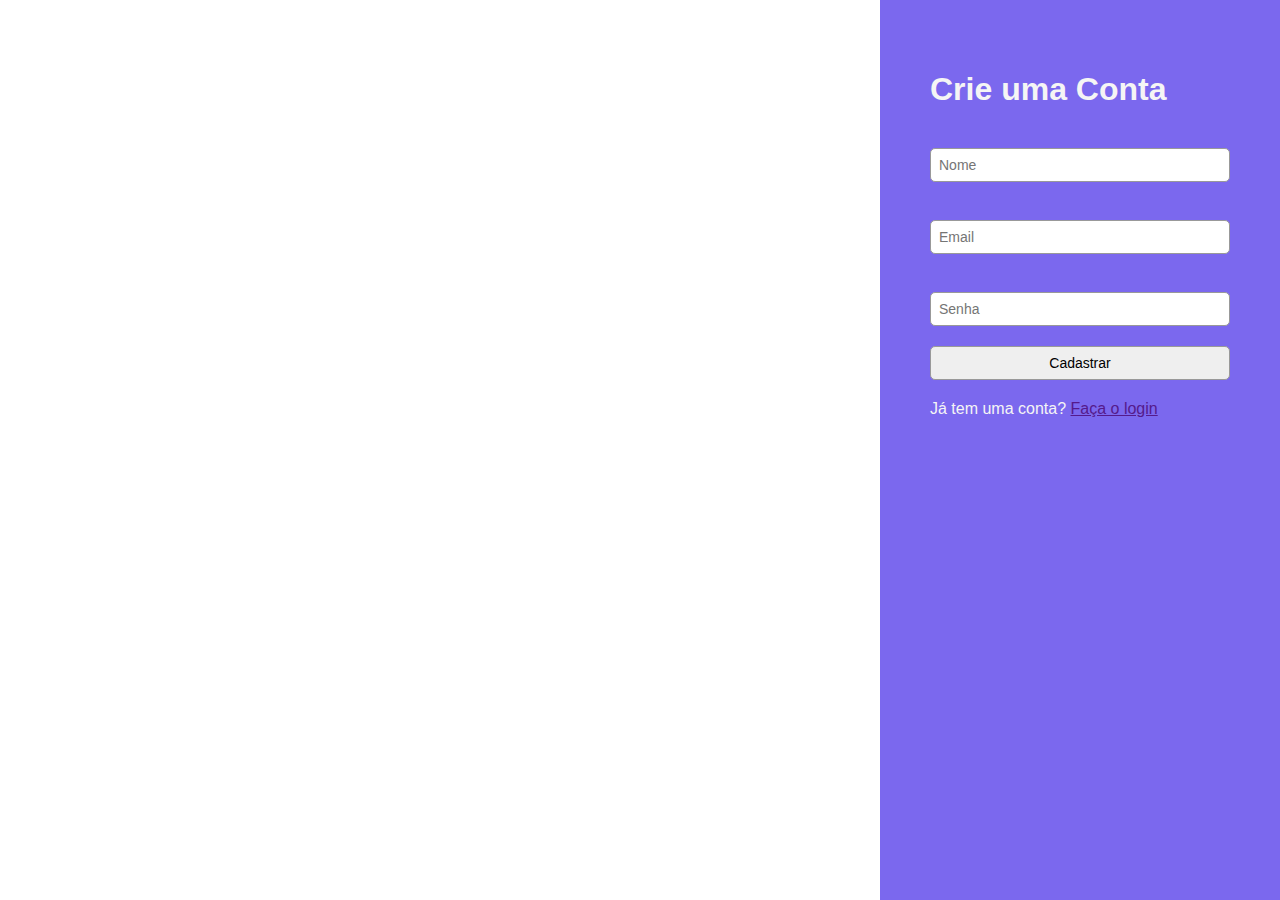
==== Validador de Formulario/index.html @ 58bbf452 "first commit" ====
<!DOCTYPE html>
<html lang="pt-br">
<head>
  <meta charset="UTF-8">
  <meta http-equiv="X-UA-Compatible" content="IE=edge">
  <meta name="viewport" content="width=device-width, initial-scale=1.0">
  <link rel="stylesheet" href="assets/css/style.css">
  <title>Validador de Formulários</title>
</head>
<body>
  <div class="screen">
      <div class="leftside">
        <img src="images/financial_data.png" alt="">
      </div>
      <div class="rightside">
          <h1 class="text">Crie uma Conta</h1>

            <form method="POST" action="cadastro.php" class="rsgvalidator" autofocus>
                <label>
                  <br/>
                  <input type="text" name="name" data-rules="required|min=2" placeholder="Nome"/>
                </label>
                <label>
                  <br/>
                  <input type="text" name="email" data-rules="required|email" placeholder="Email"/>
                </label>
                <label>
                  <br/>
                  <input type="password" name="password" data-rules="required|min=4" placeholder="Senha"/>
                </label>
                <label>
                  <input type="submit" value="Cadastrar"/>
                </label>
            </form>
            <div class="text">
            Já tem uma conta? <a href="">Faça o login</a>
            </div>
      </div>
  </div>

  <script src="script.js"></script>
</body>
</html>
---- Validador de Formulario/assets/css/style.css ----
* {
  box-sizing: border-box;
}

body {
  margin: 0;
}

.text {
  color: whitesmoke;
  font-family: -apple-system, BlinkMacSystemFont, 'Segoe UI', Roboto, Oxygen, Ubuntu, Cantarell, 'Open Sans', 'Helvetica Neue', sans-serif;
}

.screen {
  display: flex;
  height: 100vh;
}

.leftside {
  flex: 1;
  display: flex;
  justify-content: center;
  align-items: center;
}

.leftside img {
  max-width: 500px;
  height: auto;
}

.rightside {
  width: 400px;
  background-color: #7B68EE;
  padding: 50px;
}

.rightside label {
  display: block;
  margin-bottom: 20px;
  color: whitesmoke;
  font-family: -apple-system, BlinkMacSystemFont, 'Segoe UI', Roboto, Oxygen, Ubuntu, Cantarell, 'Open Sans', 'Helvetica Neue', sans-serif; 
}

.rightside input {
  width: 100%;
  border:1px solid #999;
  border-radius: 5px;
  padding: 8px;
  font-size: 14px;
  outline: 0;
}

.error {
  font-size: 11px;
  background-color: #FF0000;
  color: #FFF;
  padding: 4px;
  border-radius: 5px;
}
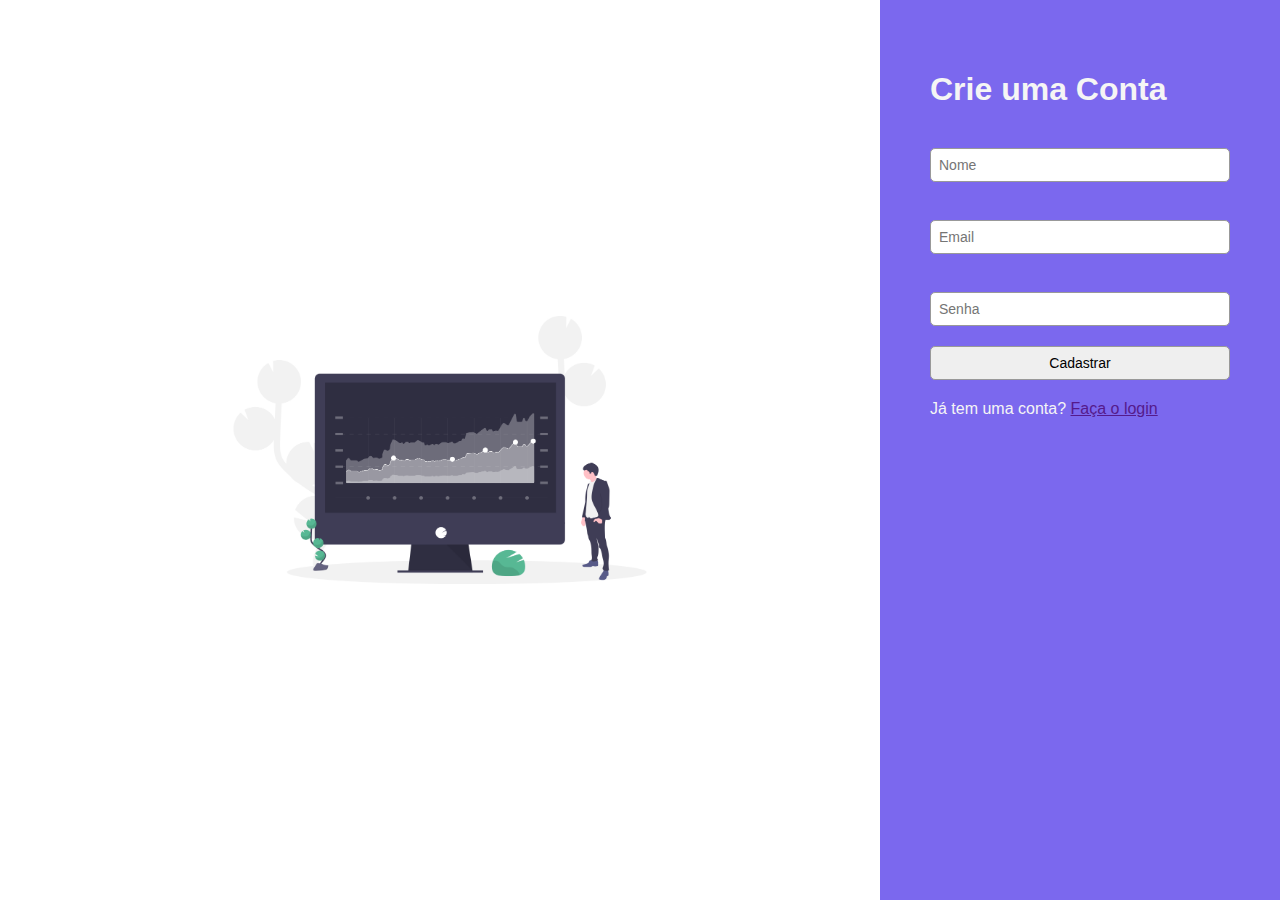
==== commit 17a942da: "fourth commit" ====
--- a/Validador de Formulario/index.html
+++ b/Validador de Formulario/index.html
@@ -10,7 +10,7 @@
 <body>
   <div class="screen">
       <div class="leftside">
-        <img src="images/financial_data.png" alt="">
+        <img src="assets/images/financial_data.png" alt="">
       </div>
       <div class="rightside">
           <h1 class="text">Crie uma Conta</h1>
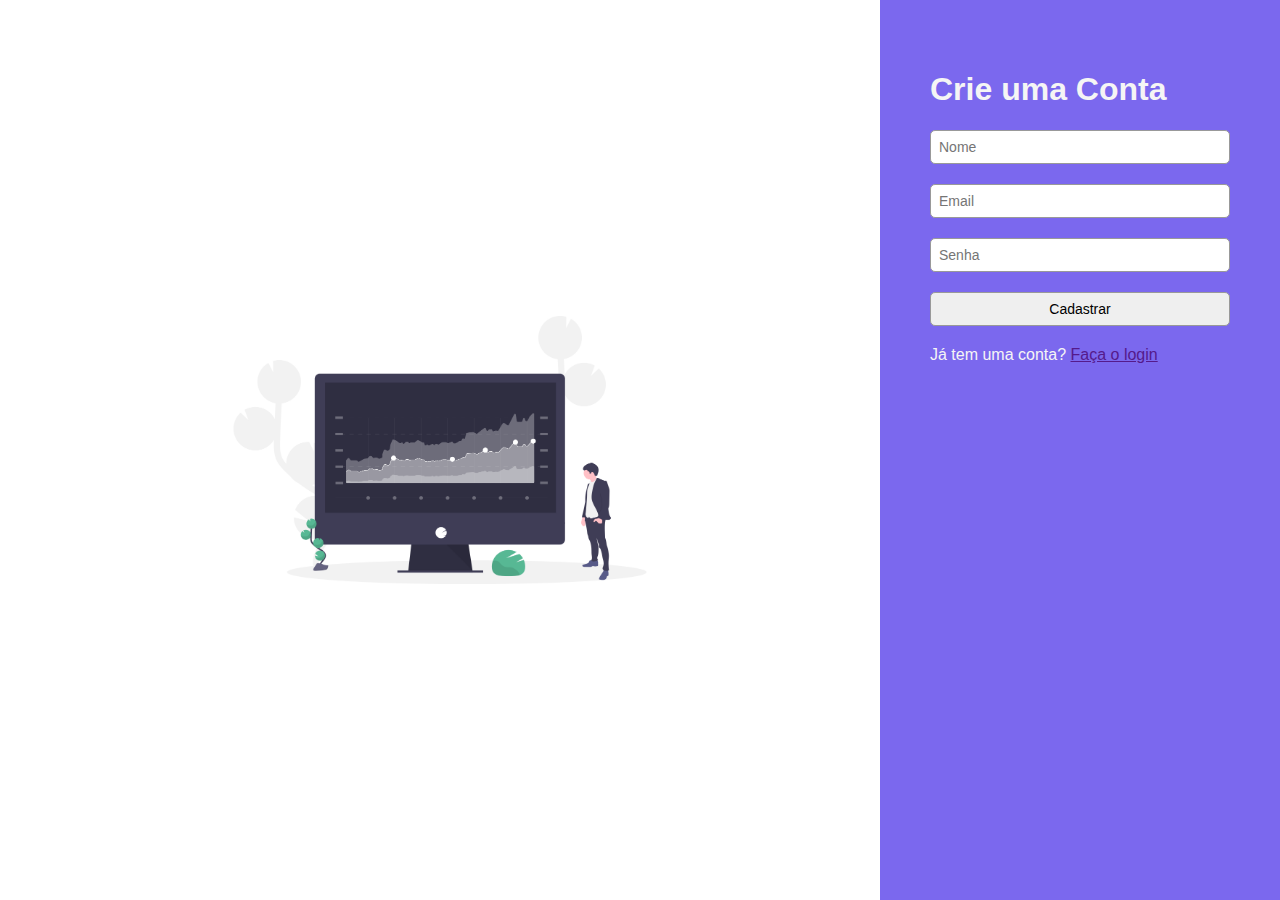
==== commit 93d1a9c7: "Modificação no README" ====
--- a/Validador de Formulario/index.html
+++ b/Validador de Formulario/index.html
@@ -10,22 +10,19 @@
 <body>
   <div class="screen">
       <div class="leftside">
-        <img src="assets/images/financial_data.png" alt="">
+        <img src="assets/images/financial_data.png" alt="financial_data">
       </div>
       <div class="rightside">
           <h1 class="text">Crie uma Conta</h1>
 
             <form method="POST" action="cadastro.php" class="rsgvalidator" autofocus>
                 <label>
-                  <br/>
                   <input type="text" name="name" data-rules="required|min=2" placeholder="Nome"/>
                 </label>
                 <label>
-                  <br/>
                   <input type="text" name="email" data-rules="required|email" placeholder="Email"/>
                 </label>
                 <label>
-                  <br/>
                   <input type="password" name="password" data-rules="required|min=4" placeholder="Senha"/>
                 </label>
                 <label>
@@ -33,7 +30,7 @@
                 </label>
             </form>
             <div class="text">
-            Já tem uma conta? <a href="">Faça o login</a>
+              Já tem uma conta? <a href="">Faça o login</a>
             </div>
       </div>
   </div>
--- a/Validador de Formulario/assets/css/style.css
+++ b/Validador de Formulario/assets/css/style.css
@@ -56,4 +56,19 @@
   color: #FFF;
   padding: 4px;
   border-radius: 5px;
+}
+
+@media (max-width: 600px) {
+  .leftside img {
+    display: none;
+  }
+
+  .right-side input {
+    flex-direction: column;
+  }
+
+  .right-side input  h1 {
+    align-items: center;
+  }
+
 }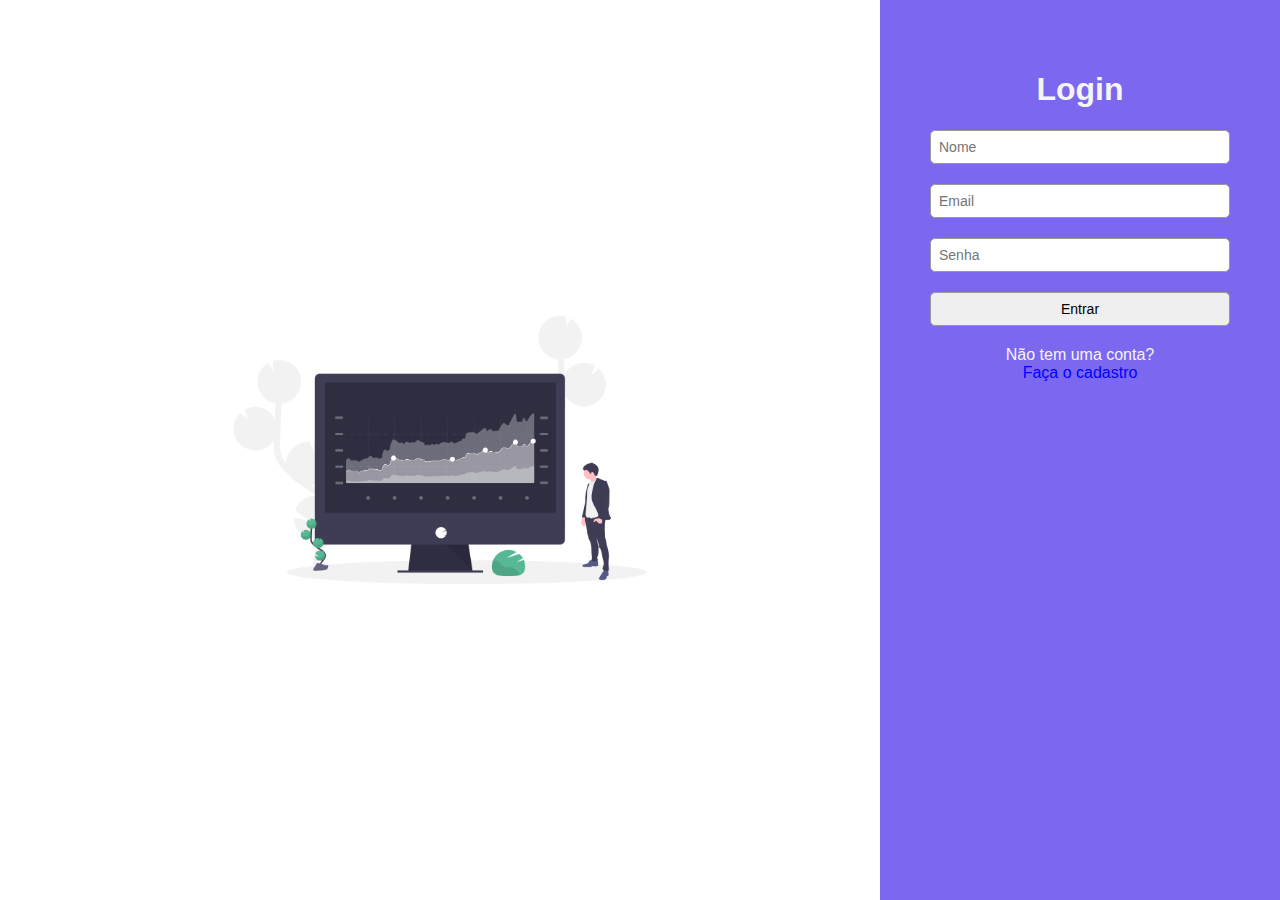
==== commit 58fce7a1: "Modificação no README" ====
--- a/Validador de Formulario/index.html
+++ b/Validador de Formulario/index.html
@@ -13,24 +13,24 @@
         <img src="assets/images/financial_data.png" alt="financial_data">
       </div>
       <div class="rightside">
-          <h1 class="text">Crie uma Conta</h1>
+          <h1 class="text">Login</h1>
 
-            <form method="POST" action="cadastro.php" class="rsgvalidator" autofocus>
+            <form method="POST" action="cadastro.php" class="rsgvalidator" >
                 <label>
-                  <input type="text" name="name" data-rules="required|min=2" placeholder="Nome"/>
+                  <input type="text" name="name" data-rules="required|min=2" placeholder="Nome" autofocus/>
                 </label>
                 <label>
-                  <input type="text" name="email" data-rules="required|email" placeholder="Email"/>
+                  <input type="text" name="email" data-rules="required|email" placeholder="Email" autofocus/>
                 </label>
                 <label>
-                  <input type="password" name="password" data-rules="required|min=4" placeholder="Senha"/>
+                  <input type="password" name="password" data-rules="required|min=4" placeholder="Senha" autofocus/>
                 </label>
                 <label>
-                  <input type="submit" value="Cadastrar"/>
+                  <input type="submit" value="Entrar"/>
                 </label>
             </form>
             <div class="text">
-              Já tem uma conta? <a href="">Faça o login</a>
+              <p>Não tem uma conta? <a href="">Faça o cadastro</a></p>
             </div>
       </div>
   </div>
--- a/Validador de Formulario/assets/css/style.css
+++ b/Validador de Formulario/assets/css/style.css
@@ -9,6 +9,11 @@
 .text {
   color: whitesmoke;
   font-family: -apple-system, BlinkMacSystemFont, 'Segoe UI', Roboto, Oxygen, Ubuntu, Cantarell, 'Open Sans', 'Helvetica Neue', sans-serif;
+}
+
+.text a {
+  text-decoration: none;
+  color: blue;
 }
 
 .screen {
@@ -53,12 +58,22 @@
 .error {
   font-size: 11px;
   background-color: #FF0000;
-  color: #FFF;
+  color: #FFFF;
   padding: 4px;
   border-radius: 5px;
 }
 
-@media (max-width: 600px) {
+@media(max-width: 600px) {
+  .text {
+    text-align: center;
+  }
+
+  .text a {
+    display:flex;
+    flex-direction: column;
+    align-items: center;
+  }
+
   .leftside img {
     display: none;
   }
@@ -70,5 +85,24 @@
   .right-side input  h1 {
     align-items: center;
   }
+}
 
-}+@media(min-width: 768px) {
+  .text {
+    text-align: center;
+  }
+  
+  .text a {
+    display:flex;
+    flex-direction: column;
+    align-items: center;
+  }
+
+  .right-side input,
+  .leftside {
+    width: 400px;
+  }
+}
+
+
+  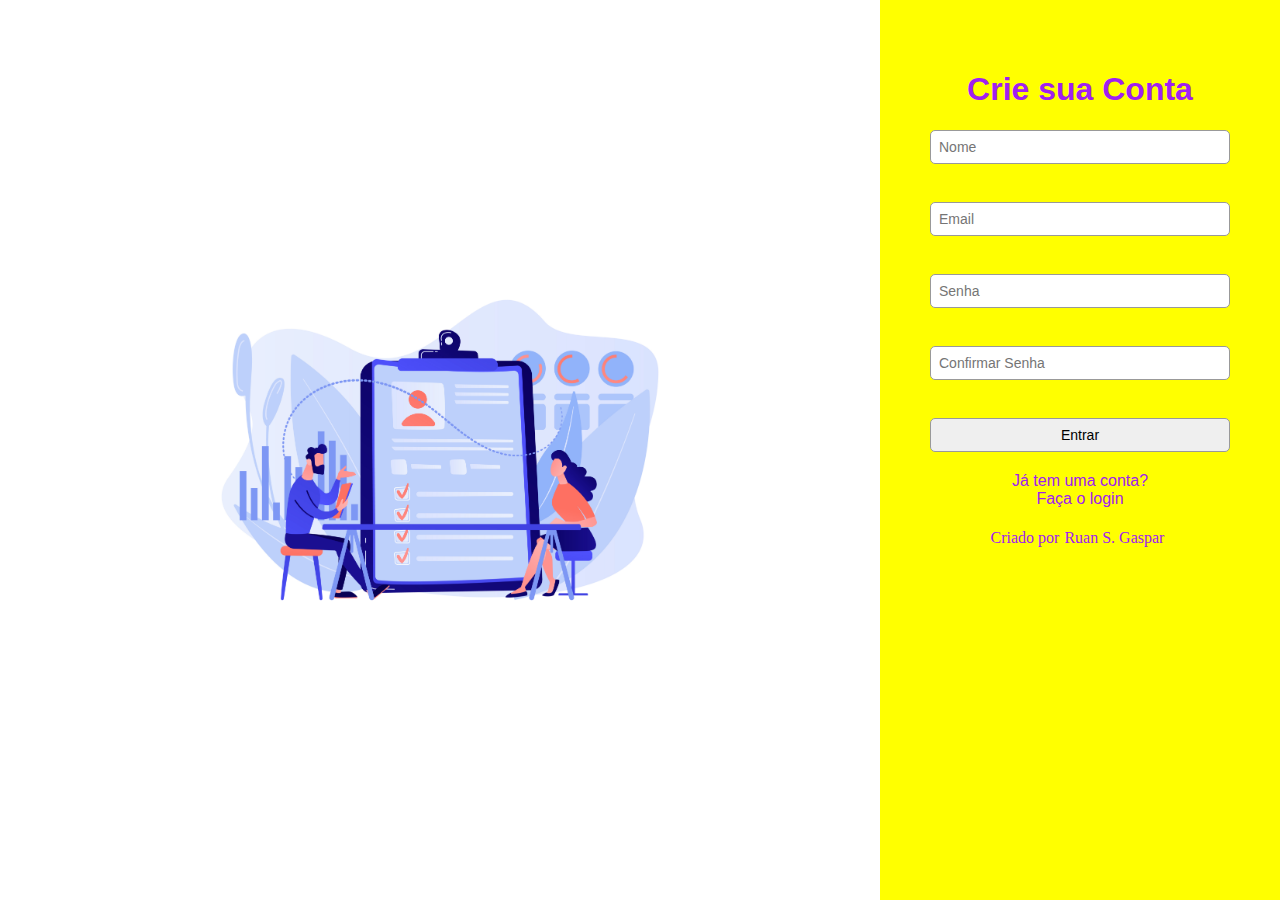
==== commit dc1805e7: "Modificação no README e no index.html" ====
--- a/Validador de Formulario/index.html
+++ b/Validador de Formulario/index.html
@@ -10,31 +10,40 @@
 <body>
   <div class="screen">
       <div class="leftside">
-        <img src="assets/images/financial_data.png" alt="financial_data">
+        <img src="assets/images/form_validator.jpg" alt="form_validator">
       </div>
       <div class="rightside">
-          <h1 class="text">Login</h1>
-
-            <form method="POST" action="cadastro.php" class="rsgvalidator" >
+          <h1 class="text">Crie sua Conta</h1>
+            <form method="POST" action="cadastro.php" class="b7validator" >
                 <label>
                   <input type="text" name="name" data-rules="required|min=2" placeholder="Nome" autofocus/>
                 </label>
+                <br>
                 <label>
                   <input type="text" name="email" data-rules="required|email" placeholder="Email" autofocus/>
                 </label>
+                <br>
                 <label>
                   <input type="password" name="password" data-rules="required|min=4" placeholder="Senha" autofocus/>
                 </label>
+                <br>
+                <label>
+                  <input type="password" name="password" data-rules="required|min=4" placeholder="Confirmar Senha" autofocus/>
+                </label>
+                <br>
                 <label>
                   <input type="submit" value="Entrar"/>
                 </label>
             </form>
             <div class="text">
-              <p>Não tem uma conta? <a href="">Faça o cadastro</a></p>
+              <p>Já tem uma conta? <a href="">Faça o login</a></p>
+            </div>
+            <div class="footer">
+              Criado por<a class="linkedin" target="blank" href="https://www.linkedin.com/in/ruan-silva-gaspar-a13a89226/">Ruan S. Gaspar </a>
             </div>
       </div>
   </div>
 
-  <script src="script.js"></script>
+  <script src="assets/js/script.js"></script>
 </body>
 </html>--- a/Validador de Formulario/assets/css/style.css
+++ b/Validador de Formulario/assets/css/style.css
@@ -7,13 +7,13 @@
 }
 
 .text {
-  color: whitesmoke;
+  color: #A020F0;
   font-family: -apple-system, BlinkMacSystemFont, 'Segoe UI', Roboto, Oxygen, Ubuntu, Cantarell, 'Open Sans', 'Helvetica Neue', sans-serif;
 }
 
 .text a {
   text-decoration: none;
-  color: blue;
+  color: #A020F0;
 }
 
 .screen {
@@ -35,15 +35,17 @@
 
 .rightside {
   width: 400px;
-  background-color: #7B68EE;
+  background-color:#FFFF00;
   padding: 50px;
 }
 
 .rightside label {
   display: block;
   margin-bottom: 20px;
-  color: whitesmoke;
-  font-family: -apple-system, BlinkMacSystemFont, 'Segoe UI', Roboto, Oxygen, Ubuntu, Cantarell, 'Open Sans', 'Helvetica Neue', sans-serif; 
+  color: #A020F0;
+  font-family: -apple-system, BlinkMacSystemFont, 'Segoe UI', Roboto, Oxygen, Ubuntu, Cantarell, 'Open Sans', 'Helvetica Neue', sans-serif;
+  justify-content: center;
+  align-items: center;
 }
 
 .rightside input {
@@ -53,6 +55,14 @@
   padding: 8px;
   font-size: 14px;
   outline: 0;
+}
+
+.footer,
+.footer a {
+  color: #A020F0;
+  padding: 5px;
+  text-align: center;
+  text-decoration: none;
 }
 
 .error {
@@ -76,6 +86,11 @@
 
   .leftside img {
     display: none;
+  }
+
+  .rightside {
+    height: 100vh;
+    width: 100vh;
   }
 
   .right-side input {
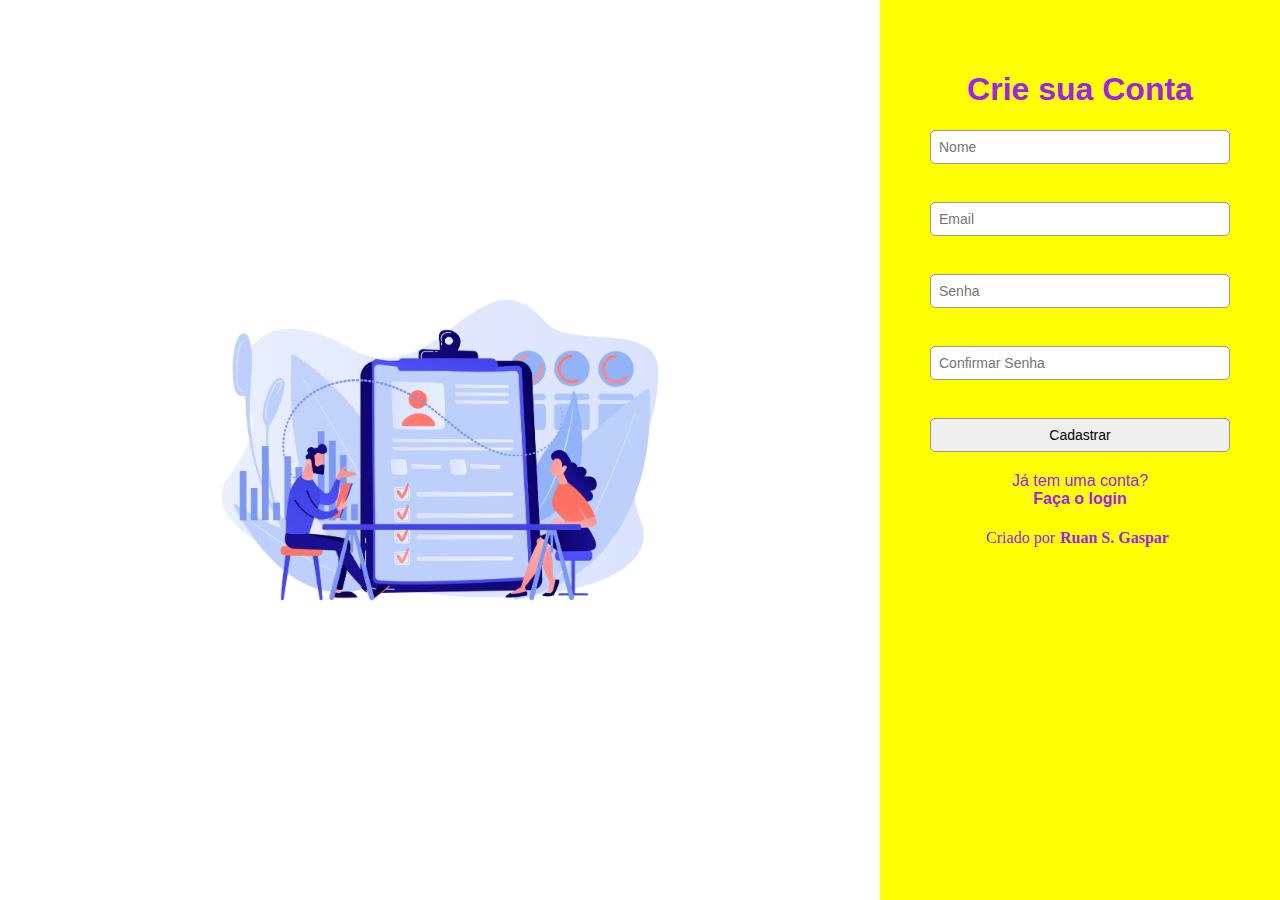
==== commit cbedd065: "Modificao do README" ====
--- a/Validador de Formulario/index.html
+++ b/Validador de Formulario/index.html
@@ -32,7 +32,7 @@
                 </label>
                 <br>
                 <label>
-                  <input type="submit" value="Entrar"/>
+                  <input type="submit" value="Cadastrar"/>
                 </label>
             </form>
             <div class="text">
--- a/Validador de Formulario/assets/css/style.css
+++ b/Validador de Formulario/assets/css/style.css
@@ -13,6 +13,7 @@
 
 .text a {
   text-decoration: none;
+  font-weight: bold;
   color: #A020F0;
 }
 
@@ -57,12 +58,23 @@
   outline: 0;
 }
 
+input[type=submit]:hover {
+  cursor: pointer;
+  background-color: #A020F0;
+  color: #FFFF;
+}
+
+
 .footer,
 .footer a {
   color: #A020F0;
   padding: 5px;
   text-align: center;
   text-decoration: none;
+}
+
+.footer a {
+  font-weight: bold;
 }
 
 .error {
